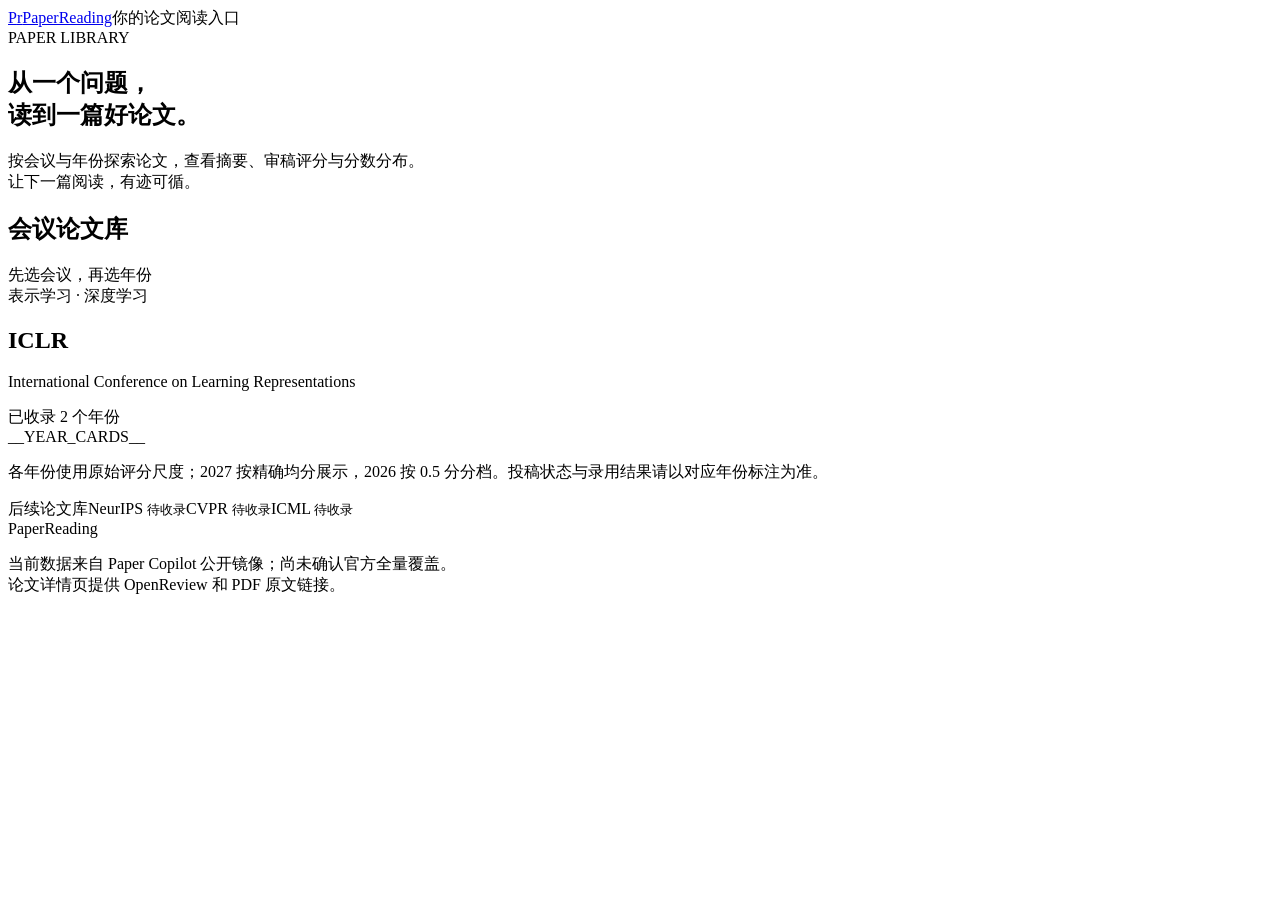
==== web/portal/index.html @ e47bd131 "feat(web): add yearly dashboards, score filters and combined search" ====
<!doctype html>
<html lang="zh-CN">
<head>
  <meta charset="UTF-8">
  <meta name="viewport" content="width=device-width,initial-scale=1">
  <meta name="color-scheme" content="light dark">
  <meta name="description" content="按会议与年份浏览 AI 论文、摘要和审稿评分。">
  <title>PaperReading</title>
  <link rel="stylesheet" href="/library.css">
</head>
<body>
  <header class="topbar"><a class="brand" href="/" aria-label="PaperReading 首页"><span class="brand-icon" aria-hidden="true">P<span>r</span></span>PaperReading</a><span class="topbar-label">你的论文阅读入口</span></header>
  <main>
    <section class="intro"><div class="eyebrow"><span></span> PAPER LIBRARY</div><h1>从一个问题，<br>读到一篇好论文。</h1><p>按会议与年份探索论文，查看摘要、审稿评分与分数分布。<br class="desktop-break">让下一篇阅读，有迹可循。</p></section>
    <section class="library" aria-labelledby="library-title"><div class="section-heading"><h2 id="library-title">会议论文库</h2><span>先选会议，再选年份</span></div>
      <article class="conference"><div class="conference-header"><div><span class="conference-tag">表示学习 · 深度学习</span><h2>ICLR</h2><p>International Conference on Learning Representations</p></div><span class="availability"><span></span>已收录 2 个年份</span></div>
        <div class="year-grid">__YEAR_CARDS__</div>
        <p class="conference-note">各年份使用原始评分尺度；2027 按精确均分展示，2026 按 0.5 分分档。投稿状态与录用结果请以对应年份标注为准。</p>
      </article>
      <div class="upcoming" aria-label="待收录会议"><span>后续论文库</span><span>NeurIPS <small>待收录</small></span><span>CVPR <small>待收录</small></span><span>ICML <small>待收录</small></span></div>
    </section>
    <footer><span>PaperReading</span><p>当前数据来自 Paper Copilot 公开镜像；尚未确认官方全量覆盖。<br>论文详情页提供 OpenReview 和 PDF 原文链接。</p></footer>
  </main>
</body>
</html>
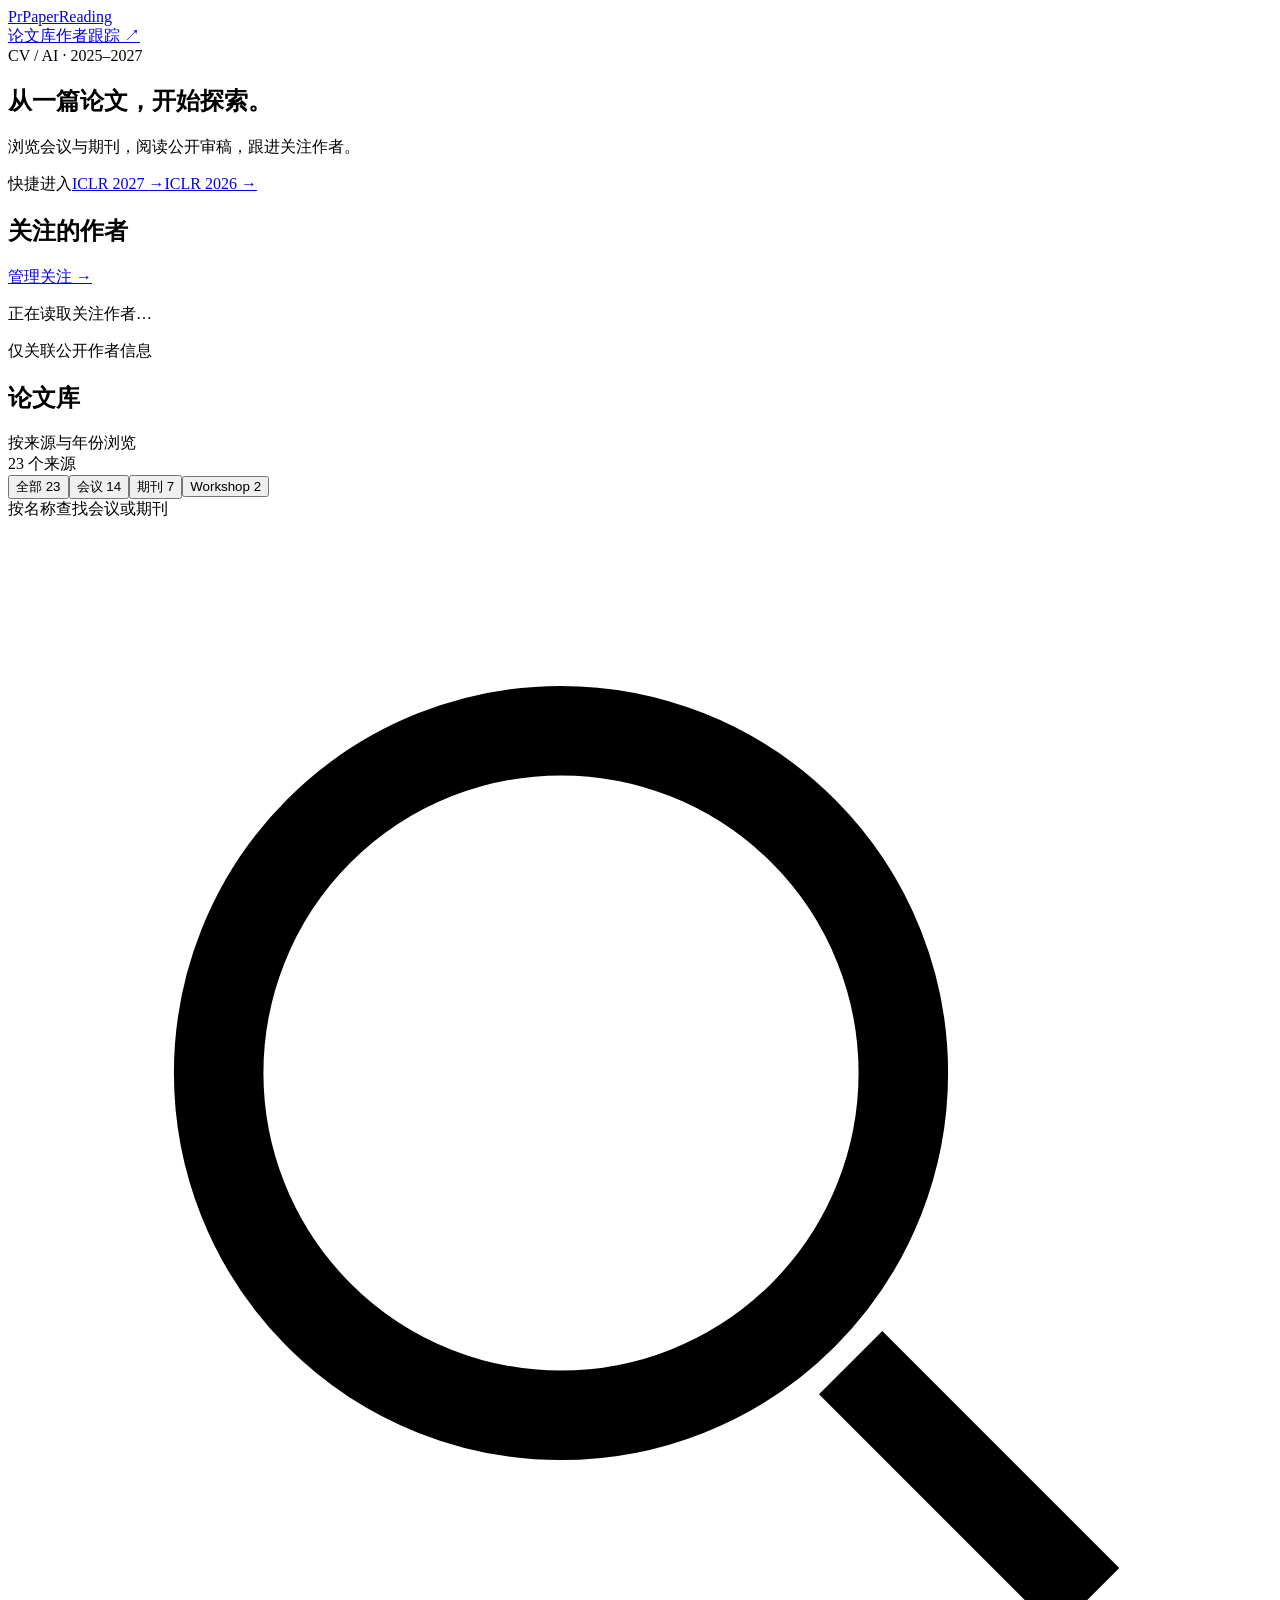
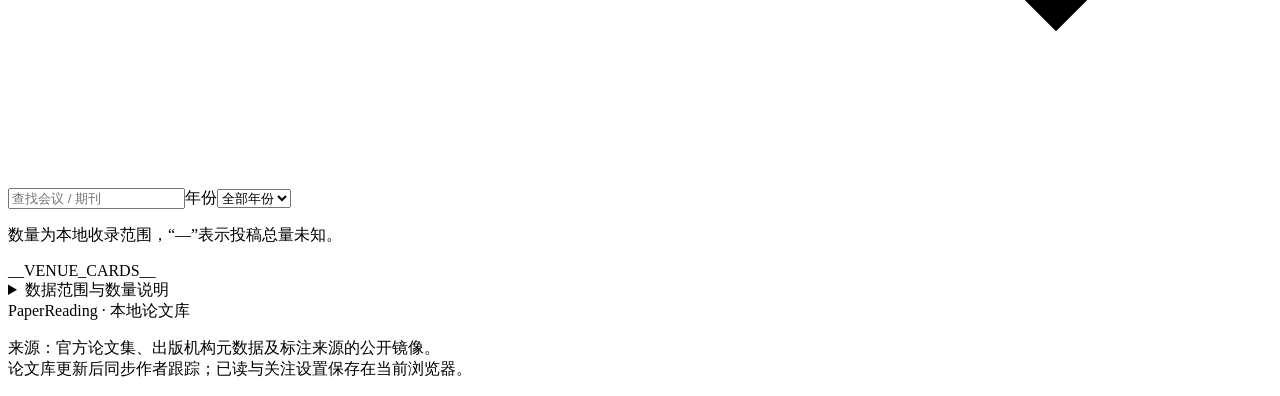
==== commit 364c209e: "feat(portal): streamline venue navigation and add author reading workspace" ====
--- a/web/portal/index.html
+++ b/web/portal/index.html
@@ -4,22 +4,27 @@
   <meta charset="UTF-8">
   <meta name="viewport" content="width=device-width,initial-scale=1">
   <meta name="color-scheme" content="light dark">
-  <meta name="description" content="按会议与年份浏览 AI 论文、摘要和审稿评分。">
+  <meta name="description" content="按会议、期刊与年份浏览 CV / AI 论文，跟踪关注作者的公开成果。">
   <title>PaperReading</title>
   <link rel="stylesheet" href="/library.css">
+  <script type="module" src="/portal.js"></script>
 </head>
-<body>
-  <header class="topbar"><a class="brand" href="/" aria-label="PaperReading 首页"><span class="brand-icon" aria-hidden="true">P<span>r</span></span>PaperReading</a><span class="topbar-label">你的论文阅读入口</span></header>
+<body class="portal">
+  <header class="topbar"><a class="brand" href="/"><span class="brand-icon" aria-hidden="true">P<span>r</span></span>PaperReading</a><nav aria-label="主导航"><a href="#library" aria-current="page">论文库</a><a href="/authors/">作者跟踪 ↗</a></nav></header>
   <main>
-    <section class="intro"><div class="eyebrow"><span></span> PAPER LIBRARY</div><h1>从一个问题，<br>读到一篇好论文。</h1><p>按会议与年份探索论文，查看摘要、审稿评分与分数分布。<br class="desktop-break">让下一篇阅读，有迹可循。</p></section>
-    <section class="library" aria-labelledby="library-title"><div class="section-heading"><h2 id="library-title">会议论文库</h2><span>先选会议，再选年份</span></div>
-      <article class="conference"><div class="conference-header"><div><span class="conference-tag">表示学习 · 深度学习</span><h2>ICLR</h2><p>International Conference on Learning Representations</p></div><span class="availability"><span></span>已收录 2 个年份</span></div>
-        <div class="year-grid">__YEAR_CARDS__</div>
-        <p class="conference-note">各年份使用原始评分尺度；2027 按精确均分展示，2026 按 0.5 分分档。投稿状态与录用结果请以对应年份标注为准。</p>
-      </article>
-      <div class="upcoming" aria-label="待收录会议"><span>后续论文库</span><span>NeurIPS <small>待收录</small></span><span>CVPR <small>待收录</small></span><span>ICML <small>待收录</small></span></div>
+    <section class="welcome" aria-labelledby="welcome-title">
+      <div class="intro"><div class="eyebrow">CV / AI · 2025–2027</div><h1 id="welcome-title">从一篇论文，开始探索。</h1><p>浏览会议与期刊，阅读公开审稿，跟进关注作者。</p><nav class="quick-links" aria-label="ICLR 快捷入口"><span>快捷进入</span><a href="/iclr/2027/">ICLR 2027 <span aria-hidden="true">→</span></a><a href="/iclr/2026/">ICLR 2026 <span aria-hidden="true">→</span></a></nav></div>
+      <aside class="tracking-preview" aria-labelledby="tracking-title"><div class="section-heading"><h2 id="tracking-title">关注的作者</h2><a href="/authors/">管理关注 →</a></div><div id="tracked-authors"><p class="muted">正在读取关注作者…</p></div><p class="small-note">仅关联公开作者信息</p></aside>
     </section>
-    <footer><span>PaperReading</span><p>当前数据来自 Paper Copilot 公开镜像；尚未确认官方全量覆盖。<br>论文详情页提供 OpenReview 和 PDF 原文链接。</p></footer>
+    <section class="library" id="library" aria-labelledby="library-title">
+      <div class="section-heading library-heading"><div><h2 id="library-title">论文库</h2><span class="section-description">按来源与年份浏览</span></div><span id="venue-count" aria-live="polite">23 个来源</span></div>
+      <div class="library-toolbar"><div class="category-tabs" role="group" aria-label="来源类型"><button type="button" data-kind="all" aria-pressed="true">全部 <span>23</span></button><button type="button" data-kind="conference" aria-pressed="false">会议 <span>14</span></button><button type="button" data-kind="journal" aria-pressed="false">期刊 <span>7</span></button><button type="button" data-kind="workshop" aria-pressed="false">Workshop <span>2</span></button></div><div class="library-controls"><label class="venue-search"><span class="sr-only">按名称查找会议或期刊</span><svg aria-hidden="true" viewBox="0 0 24 24" fill="none" stroke="currentColor" stroke-width="1.7"><circle cx="10.5" cy="10.5" r="6.5"/><path d="m16 16 4.5 4.5"/></svg><input id="venue-search" type="search" placeholder="查找会议 / 期刊" autocomplete="off"></label><label><span class="sr-only">年份</span><select id="library-year"><option value="all">全部年份</option><option>2027</option><option>2026</option><option>2025</option></select></label></div></div>
+      <div class="library-context"><p>数量为本地收录范围，<span>“—”表示投稿总量未知。</span></p><button id="reset-library" type="button" hidden>重置筛选 ×</button></div>
+      <div class="venue-grid">__VENUE_CARDS__</div>
+      <div id="no-venues" class="empty-state" hidden><strong>未找到匹配的来源</strong><p>试试会议简称，或重置筛选查看全部来源。</p></div>
+      <details class="data-guide"><summary>数据范围与数量说明</summary><p>会议及 Workshop 按“录取 / 总论文”展示本地收录范围；总论文包含已收录的录取、拒稿、撤稿及待决记录，不代表官方全量投稿。“待定”表示当前尚无已确认录取记录且仍有未决状态；“—”表示仅取得录用论文列表，投稿总量未知。未公开的数据不记为零，不据此计算官方录取率。</p><p>“暂未获取”表示当前本地快照没有记录，不代表没有论文。每个年份内可查看来源、字段覆盖与评分信息。</p></details>
+    </section>
+    <footer><span>PaperReading · 本地论文库</span><p>来源：官方论文集、出版机构元数据及标注来源的公开镜像。<br>论文库更新后同步作者跟踪；已读与关注设置保存在当前浏览器。</p></footer>
   </main>
 </body>
 </html>
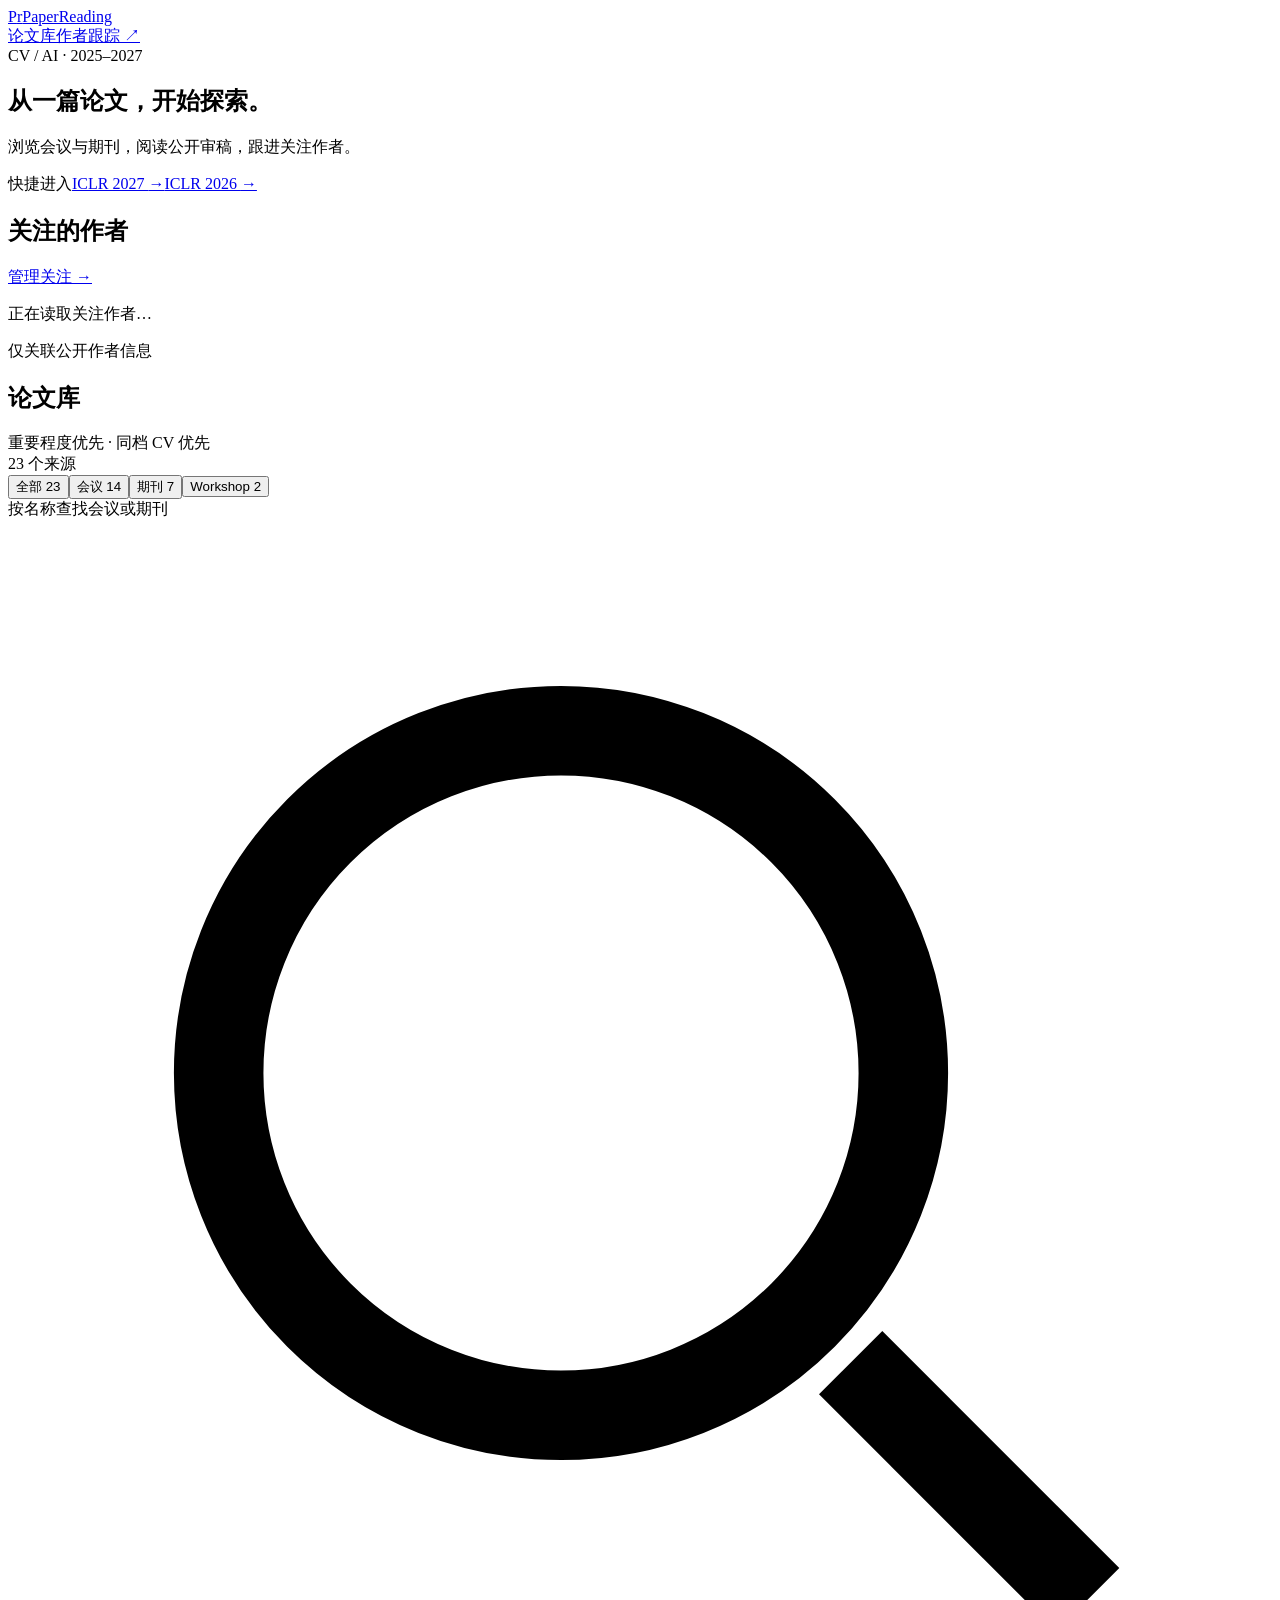
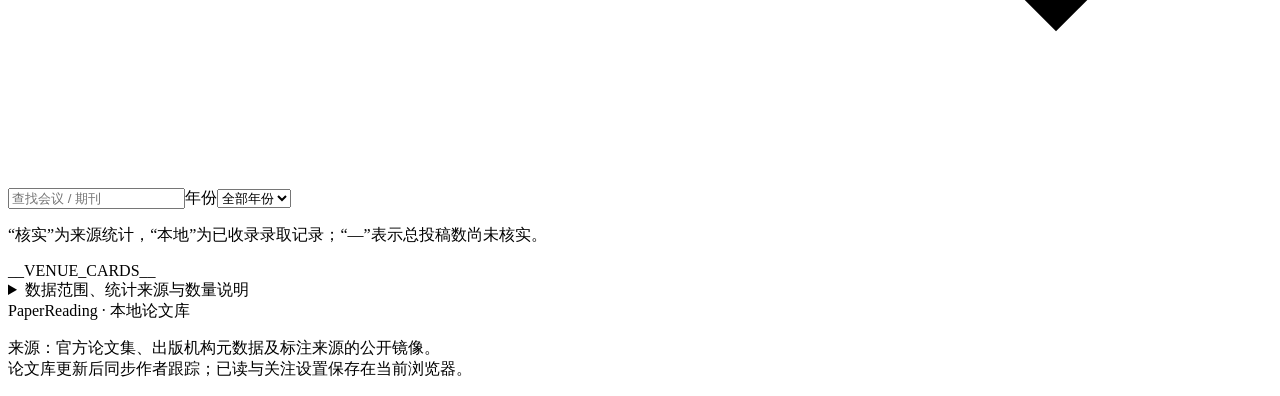
==== commit 393e5129: "fix(library): verify acceptance totals and preserve reliable dataset builds" ====
--- a/web/portal/index.html
+++ b/web/portal/index.html
@@ -17,12 +17,12 @@
       <aside class="tracking-preview" aria-labelledby="tracking-title"><div class="section-heading"><h2 id="tracking-title">关注的作者</h2><a href="/authors/">管理关注 →</a></div><div id="tracked-authors"><p class="muted">正在读取关注作者…</p></div><p class="small-note">仅关联公开作者信息</p></aside>
     </section>
     <section class="library" id="library" aria-labelledby="library-title">
-      <div class="section-heading library-heading"><div><h2 id="library-title">论文库</h2><span class="section-description">按来源与年份浏览</span></div><span id="venue-count" aria-live="polite">23 个来源</span></div>
+      <div class="section-heading library-heading"><div><h2 id="library-title">论文库</h2><span class="section-description">重要程度优先 · 同档 CV 优先</span></div><span id="venue-count" aria-live="polite">23 个来源</span></div>
       <div class="library-toolbar"><div class="category-tabs" role="group" aria-label="来源类型"><button type="button" data-kind="all" aria-pressed="true">全部 <span>23</span></button><button type="button" data-kind="conference" aria-pressed="false">会议 <span>14</span></button><button type="button" data-kind="journal" aria-pressed="false">期刊 <span>7</span></button><button type="button" data-kind="workshop" aria-pressed="false">Workshop <span>2</span></button></div><div class="library-controls"><label class="venue-search"><span class="sr-only">按名称查找会议或期刊</span><svg aria-hidden="true" viewBox="0 0 24 24" fill="none" stroke="currentColor" stroke-width="1.7"><circle cx="10.5" cy="10.5" r="6.5"/><path d="m16 16 4.5 4.5"/></svg><input id="venue-search" type="search" placeholder="查找会议 / 期刊" autocomplete="off"></label><label><span class="sr-only">年份</span><select id="library-year"><option value="all">全部年份</option><option>2027</option><option>2026</option><option>2025</option></select></label></div></div>
-      <div class="library-context"><p>数量为本地收录范围，<span>“—”表示投稿总量未知。</span></p><button id="reset-library" type="button" hidden>重置筛选 ×</button></div>
+      <div class="library-context"><p>“核实”为来源统计，“本地”为已收录录取记录；<span>“—”表示总投稿数尚未核实。</span></p><button id="reset-library" type="button" hidden>重置筛选 ×</button></div>
       <div class="venue-grid">__VENUE_CARDS__</div>
       <div id="no-venues" class="empty-state" hidden><strong>未找到匹配的来源</strong><p>试试会议简称，或重置筛选查看全部来源。</p></div>
-      <details class="data-guide"><summary>数据范围与数量说明</summary><p>会议及 Workshop 按“录取 / 总论文”展示本地收录范围；总论文包含已收录的录取、拒稿、撤稿及待决记录，不代表官方全量投稿。“待定”表示当前尚无已确认录取记录且仍有未决状态；“—”表示仅取得录用论文列表，投稿总量未知。未公开的数据不记为零，不据此计算官方录取率。</p><p>“暂未获取”表示当前本地快照没有记录，不代表没有论文。每个年份内可查看来源、字段覆盖与评分信息。</p></details>
+      <details class="data-guide"><summary>数据范围、统计来源与数量说明</summary><p>会议及 Workshop 按“录取 / 总投稿”展示。标注“核实”的两个数均取自下列来源统计，按对应主会口径计算，不与本地列表混用。标注“本地”的录取数仅统计已收录记录；即使列表含部分拒稿，也不能把列表长度当作总投稿数，分母保持“—”。“待定”表示本地尚无已确认录取记录且仍有未决状态。</p><p>论文页中的总数仍为本地已收录条数，可能少于实际投稿数；缺失记录及未公开数据不记为零。“暂未获取”表示当前本地快照没有记录，不代表没有论文。</p>__STATISTICS_SOURCES__</details>
     </section>
     <footer><span>PaperReading · 本地论文库</span><p>来源：官方论文集、出版机构元数据及标注来源的公开镜像。<br>论文库更新后同步作者跟踪；已读与关注设置保存在当前浏览器。</p></footer>
   </main>
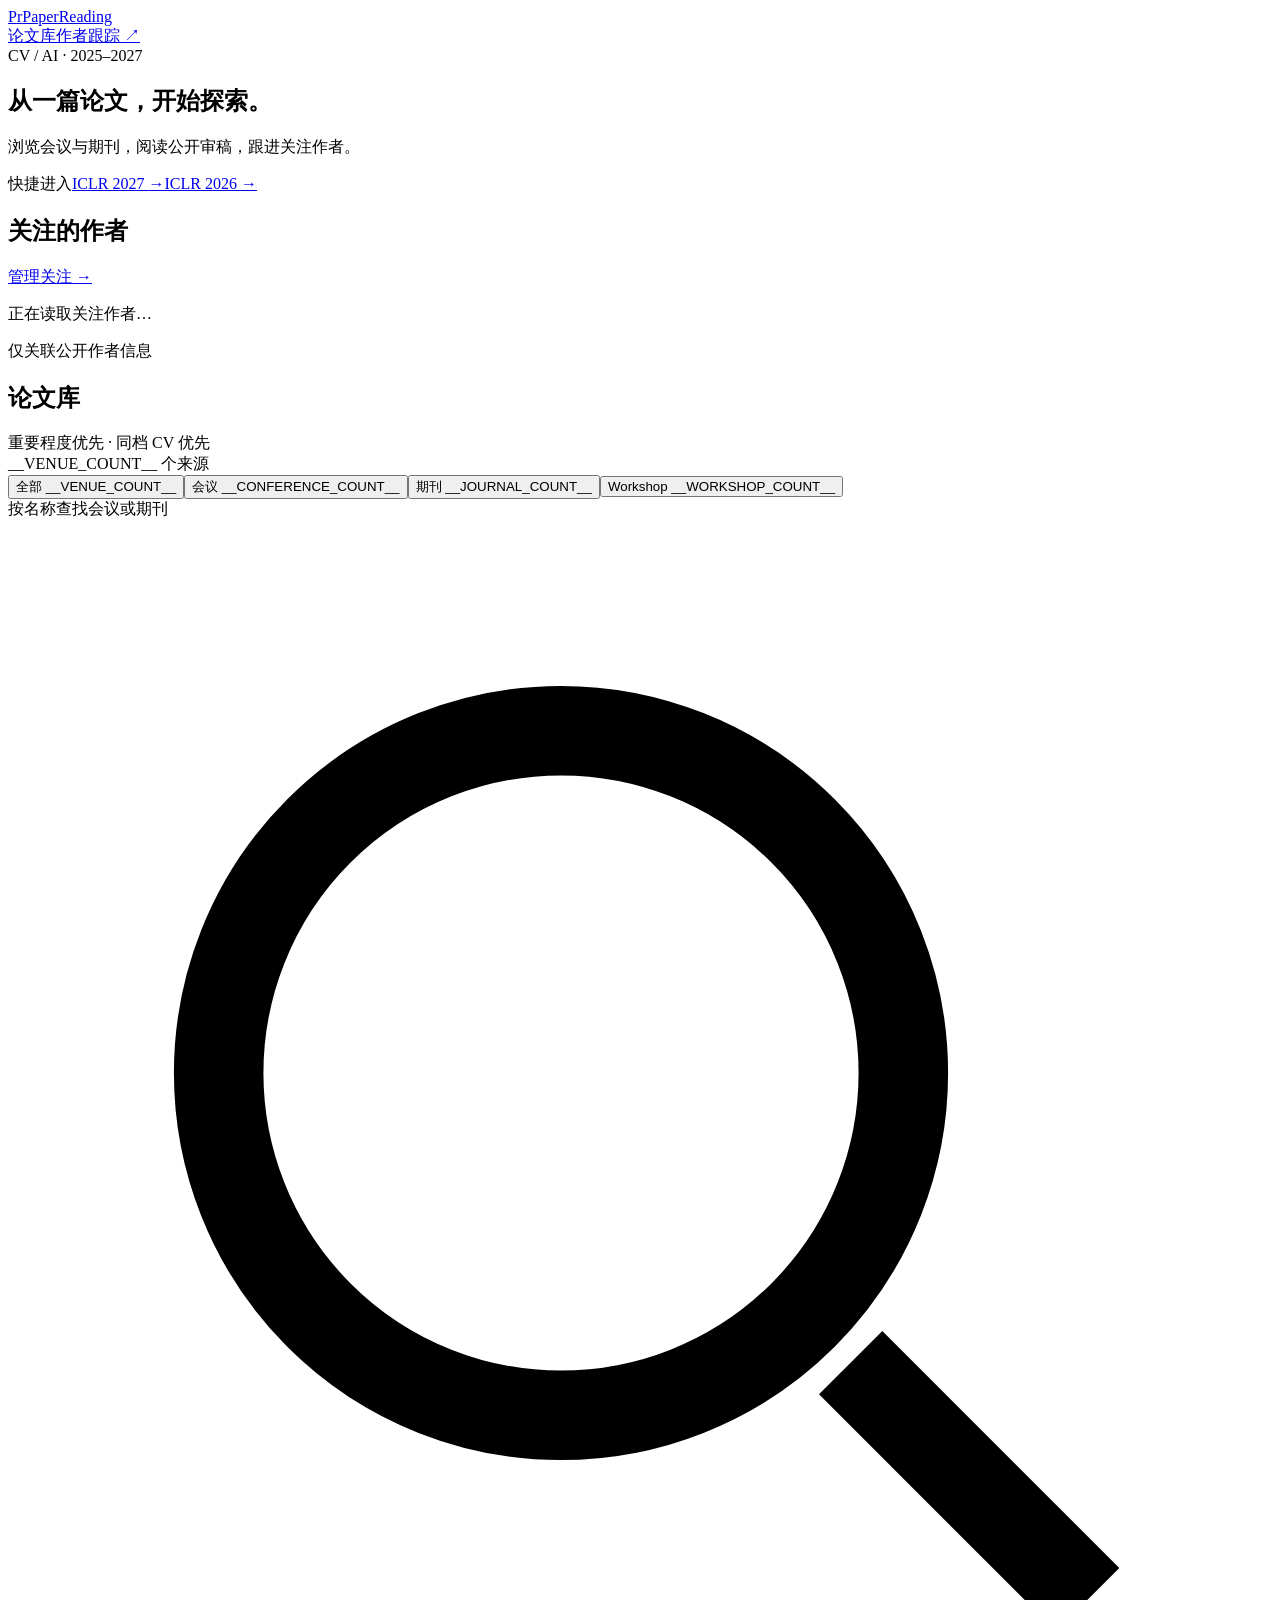
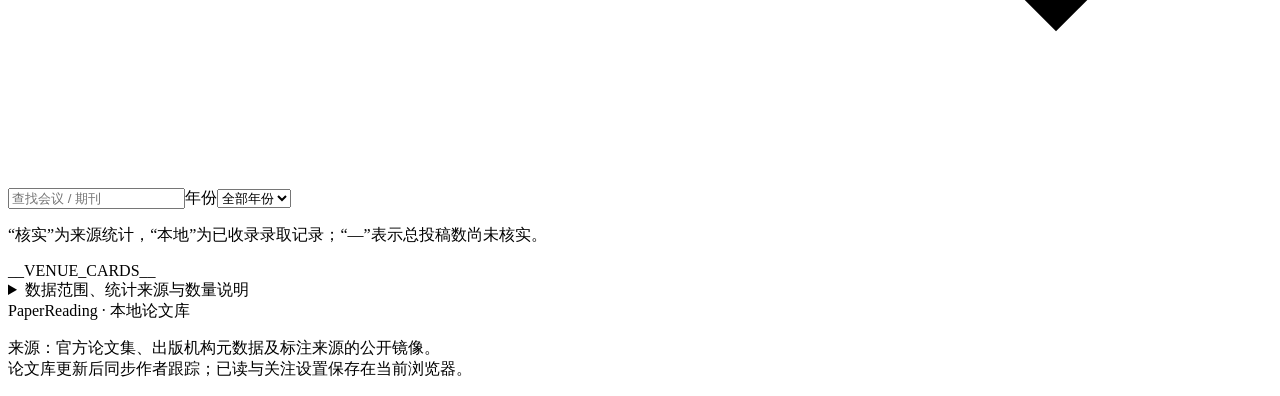
==== commit b1d05d66: "feat(library): add SIGGRAPH and verify conference statistics" ====
--- a/web/portal/index.html
+++ b/web/portal/index.html
@@ -17,12 +17,12 @@
       <aside class="tracking-preview" aria-labelledby="tracking-title"><div class="section-heading"><h2 id="tracking-title">关注的作者</h2><a href="/authors/">管理关注 →</a></div><div id="tracked-authors"><p class="muted">正在读取关注作者…</p></div><p class="small-note">仅关联公开作者信息</p></aside>
     </section>
     <section class="library" id="library" aria-labelledby="library-title">
-      <div class="section-heading library-heading"><div><h2 id="library-title">论文库</h2><span class="section-description">重要程度优先 · 同档 CV 优先</span></div><span id="venue-count" aria-live="polite">23 个来源</span></div>
-      <div class="library-toolbar"><div class="category-tabs" role="group" aria-label="来源类型"><button type="button" data-kind="all" aria-pressed="true">全部 <span>23</span></button><button type="button" data-kind="conference" aria-pressed="false">会议 <span>14</span></button><button type="button" data-kind="journal" aria-pressed="false">期刊 <span>7</span></button><button type="button" data-kind="workshop" aria-pressed="false">Workshop <span>2</span></button></div><div class="library-controls"><label class="venue-search"><span class="sr-only">按名称查找会议或期刊</span><svg aria-hidden="true" viewBox="0 0 24 24" fill="none" stroke="currentColor" stroke-width="1.7"><circle cx="10.5" cy="10.5" r="6.5"/><path d="m16 16 4.5 4.5"/></svg><input id="venue-search" type="search" placeholder="查找会议 / 期刊" autocomplete="off"></label><label><span class="sr-only">年份</span><select id="library-year"><option value="all">全部年份</option><option>2027</option><option>2026</option><option>2025</option></select></label></div></div>
+      <div class="section-heading library-heading"><div><h2 id="library-title">论文库</h2><span class="section-description">重要程度优先 · 同档 CV 优先</span></div><span id="venue-count" aria-live="polite">__VENUE_COUNT__ 个来源</span></div>
+      <div class="library-toolbar"><div class="category-tabs" role="group" aria-label="来源类型"><button type="button" data-kind="all" aria-pressed="true">全部 <span>__VENUE_COUNT__</span></button><button type="button" data-kind="conference" aria-pressed="false">会议 <span>__CONFERENCE_COUNT__</span></button><button type="button" data-kind="journal" aria-pressed="false">期刊 <span>__JOURNAL_COUNT__</span></button><button type="button" data-kind="workshop" aria-pressed="false">Workshop <span>__WORKSHOP_COUNT__</span></button></div><div class="library-controls"><label class="venue-search"><span class="sr-only">按名称查找会议或期刊</span><svg aria-hidden="true" viewBox="0 0 24 24" fill="none" stroke="currentColor" stroke-width="1.7"><circle cx="10.5" cy="10.5" r="6.5"/><path d="m16 16 4.5 4.5"/></svg><input id="venue-search" type="search" placeholder="查找会议 / 期刊" autocomplete="off"></label><label><span class="sr-only">年份</span><select id="library-year"><option value="all">全部年份</option><option>2027</option><option>2026</option><option>2025</option></select></label></div></div>
       <div class="library-context"><p>“核实”为来源统计，“本地”为已收录录取记录；<span>“—”表示总投稿数尚未核实。</span></p><button id="reset-library" type="button" hidden>重置筛选 ×</button></div>
       <div class="venue-grid">__VENUE_CARDS__</div>
       <div id="no-venues" class="empty-state" hidden><strong>未找到匹配的来源</strong><p>试试会议简称，或重置筛选查看全部来源。</p></div>
-      <details class="data-guide"><summary>数据范围、统计来源与数量说明</summary><p>会议及 Workshop 按“录取 / 总投稿”展示。标注“核实”的两个数均取自下列来源统计，按对应主会口径计算，不与本地列表混用。标注“本地”的录取数仅统计已收录记录；即使列表含部分拒稿，也不能把列表长度当作总投稿数，分母保持“—”。“待定”表示本地尚无已确认录取记录且仍有未决状态。</p><p>论文页中的总数仍为本地已收录条数，可能少于实际投稿数；缺失记录及未公开数据不记为零。“暂未获取”表示当前本地快照没有记录，不代表没有论文。</p>__STATISTICS_SOURCES__</details>
+      <details class="data-guide"><summary>数据范围、统计来源与数量说明</summary><p>会议及 Workshop 按“录取 / 总投稿”展示。“核实”取自下列统计，每届使用来源注明的赛道和口径，未核实的项显示“—”。“本地”的录取数仅统计已收录记录，总投稿数保持“—”。“待定”表示本地尚无已确认录取记录且仍有未决状态。</p><p>论文页中的总数仍为本地已收录条数，可能少于实际投稿数；缺失记录及未公开数据不记为零。“暂未获取”表示当前本地快照没有记录，不代表没有论文。</p>__STATISTICS_SOURCES__</details>
     </section>
     <footer><span>PaperReading · 本地论文库</span><p>来源：官方论文集、出版机构元数据及标注来源的公开镜像。<br>论文库更新后同步作者跟踪；已读与关注设置保存在当前浏览器。</p></footer>
   </main>
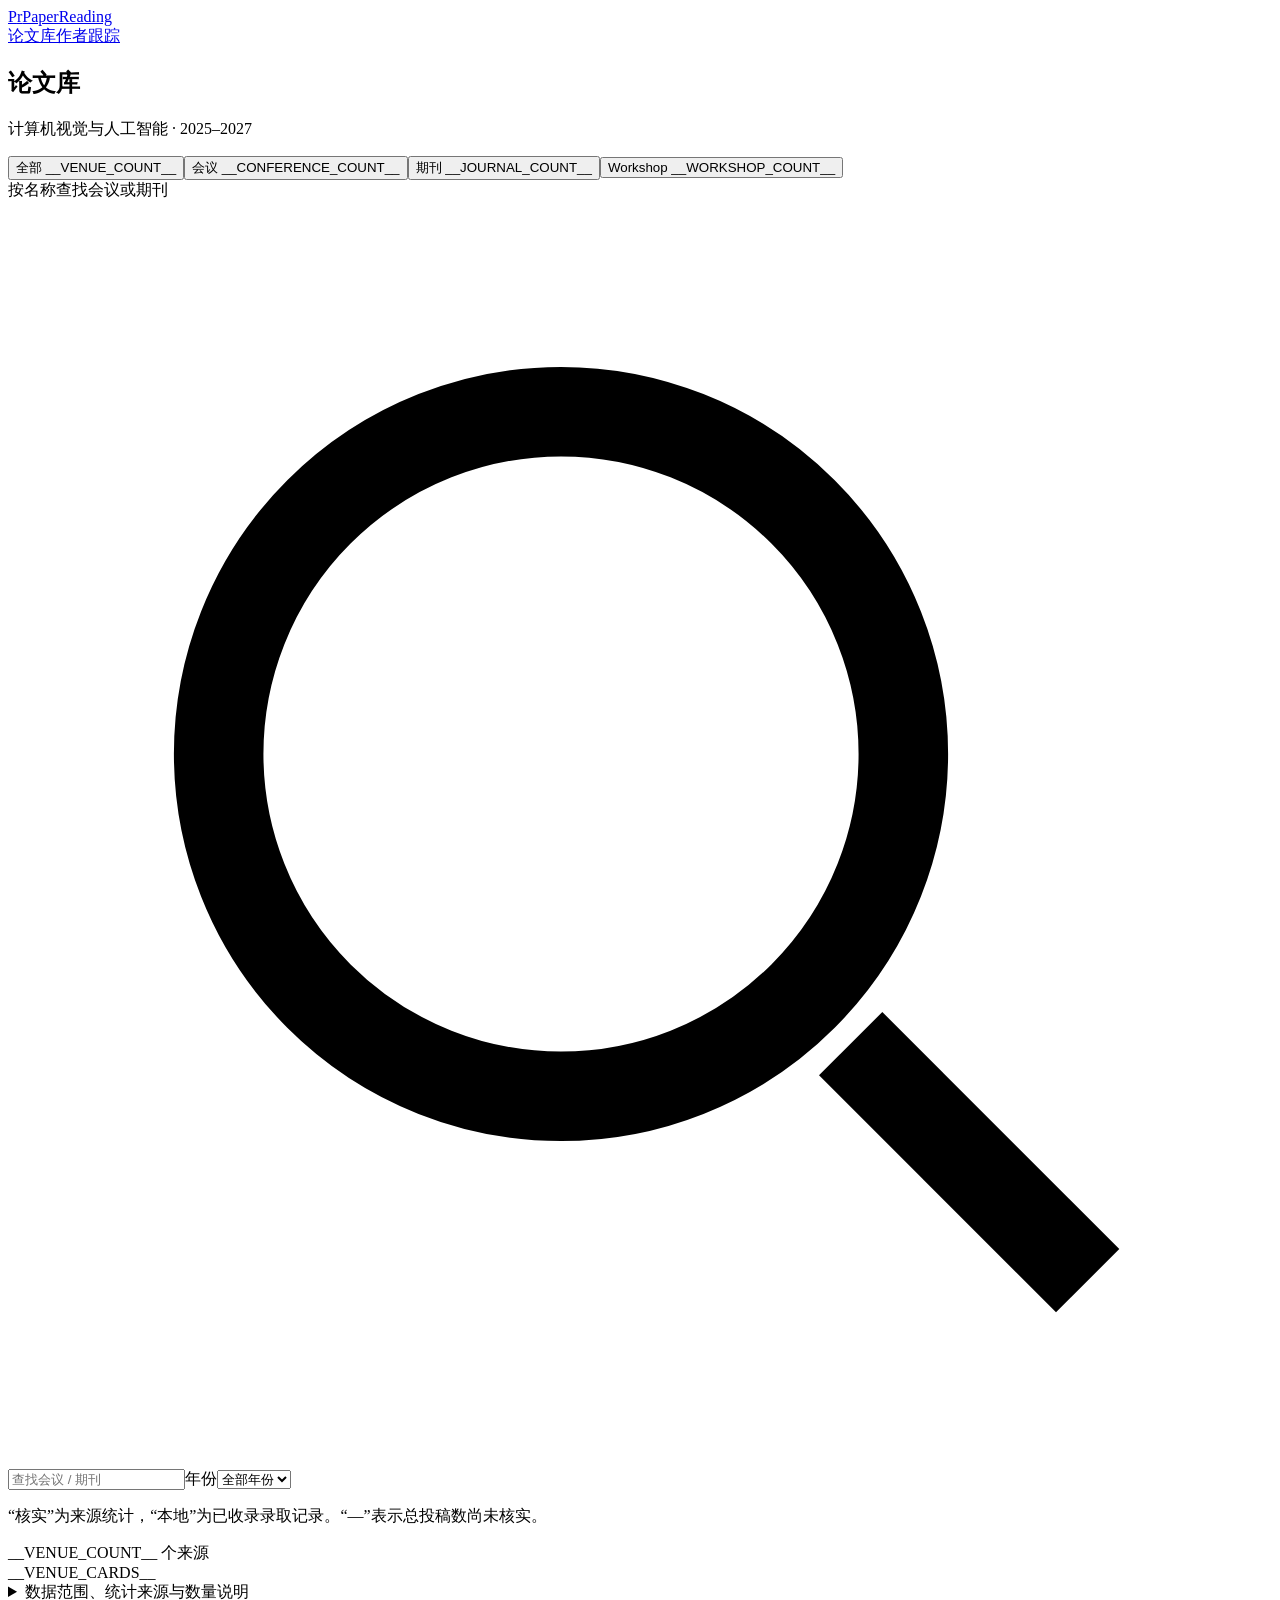
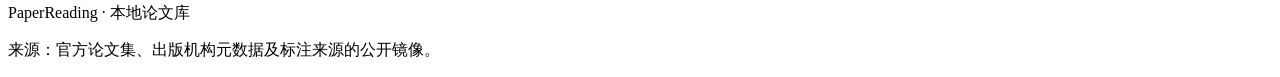
==== commit 4e61ae49: "feat(portal): streamline navigation and enable direct author reordering" ====
--- a/web/portal/index.html
+++ b/web/portal/index.html
@@ -10,21 +10,19 @@
   <script type="module" src="/portal.js"></script>
 </head>
 <body class="portal">
-  <header class="topbar"><a class="brand" href="/"><span class="brand-icon" aria-hidden="true">P<span>r</span></span>PaperReading</a><nav aria-label="主导航"><a href="#library" aria-current="page">论文库</a><a href="/authors/">作者跟踪 ↗</a></nav></header>
+  <header class="topbar"><a class="brand" href="/"><span class="brand-icon" aria-hidden="true">P<span>r</span></span>PaperReading</a><nav aria-label="主导航"><a href="/" aria-current="page">论文库</a><a href="/authors/">作者跟踪</a></nav></header>
   <main>
-    <section class="welcome" aria-labelledby="welcome-title">
-      <div class="intro"><div class="eyebrow">CV / AI · 2025–2027</div><h1 id="welcome-title">从一篇论文，开始探索。</h1><p>浏览会议与期刊，阅读公开审稿，跟进关注作者。</p><nav class="quick-links" aria-label="ICLR 快捷入口"><span>快捷进入</span><a href="/iclr/2027/">ICLR 2027 <span aria-hidden="true">→</span></a><a href="/iclr/2026/">ICLR 2026 <span aria-hidden="true">→</span></a></nav></div>
-      <aside class="tracking-preview" aria-labelledby="tracking-title"><div class="section-heading"><h2 id="tracking-title">关注的作者</h2><a href="/authors/">管理关注 →</a></div><div id="tracked-authors"><p class="muted">正在读取关注作者…</p></div><p class="small-note">仅关联公开作者信息</p></aside>
-    </section>
     <section class="library" id="library" aria-labelledby="library-title">
-      <div class="section-heading library-heading"><div><h2 id="library-title">论文库</h2><span class="section-description">重要程度优先 · 同档 CV 优先</span></div><span id="venue-count" aria-live="polite">__VENUE_COUNT__ 个来源</span></div>
+      <header class="library-intro">
+        <div><h1 id="library-title">论文库</h1><p>计算机视觉与人工智能 · 2025–2027</p></div>
+      </header>
       <div class="library-toolbar"><div class="category-tabs" role="group" aria-label="来源类型"><button type="button" data-kind="all" aria-pressed="true">全部 <span>__VENUE_COUNT__</span></button><button type="button" data-kind="conference" aria-pressed="false">会议 <span>__CONFERENCE_COUNT__</span></button><button type="button" data-kind="journal" aria-pressed="false">期刊 <span>__JOURNAL_COUNT__</span></button><button type="button" data-kind="workshop" aria-pressed="false">Workshop <span>__WORKSHOP_COUNT__</span></button></div><div class="library-controls"><label class="venue-search"><span class="sr-only">按名称查找会议或期刊</span><svg aria-hidden="true" viewBox="0 0 24 24" fill="none" stroke="currentColor" stroke-width="1.7"><circle cx="10.5" cy="10.5" r="6.5"/><path d="m16 16 4.5 4.5"/></svg><input id="venue-search" type="search" placeholder="查找会议 / 期刊" autocomplete="off"></label><label><span class="sr-only">年份</span><select id="library-year"><option value="all">全部年份</option><option>2027</option><option>2026</option><option>2025</option></select></label></div></div>
-      <div class="library-context"><p>“核实”为来源统计，“本地”为已收录录取记录；<span>“—”表示总投稿数尚未核实。</span></p><button id="reset-library" type="button" hidden>重置筛选 ×</button></div>
+      <div class="library-context"><p>“核实”为来源统计，“本地”为已收录录取记录。<span>“—”表示总投稿数尚未核实。</span></p><div class="library-context-actions"><span id="venue-count" aria-live="polite">__VENUE_COUNT__ 个来源</span><button id="reset-library" type="button" hidden>重置筛选 ×</button></div></div>
       <div class="venue-grid">__VENUE_CARDS__</div>
       <div id="no-venues" class="empty-state" hidden><strong>未找到匹配的来源</strong><p>试试会议简称，或重置筛选查看全部来源。</p></div>
       <details class="data-guide"><summary>数据范围、统计来源与数量说明</summary><p>会议及 Workshop 按“录取 / 总投稿”展示。“核实”取自下列统计，每届使用来源注明的赛道和口径，未核实的项显示“—”。“本地”的录取数仅统计已收录记录，总投稿数保持“—”。“待定”表示本地尚无已确认录取记录且仍有未决状态。</p><p>论文页中的总数仍为本地已收录条数，可能少于实际投稿数；缺失记录及未公开数据不记为零。“暂未获取”表示当前本地快照没有记录，不代表没有论文。</p>__STATISTICS_SOURCES__</details>
     </section>
-    <footer><span>PaperReading · 本地论文库</span><p>来源：官方论文集、出版机构元数据及标注来源的公开镜像。<br>论文库更新后同步作者跟踪；已读与关注设置保存在当前浏览器。</p></footer>
+    <footer><span>PaperReading · 本地论文库</span><p>来源：官方论文集、出版机构元数据及标注来源的公开镜像。</p></footer>
   </main>
 </body>
 </html>
